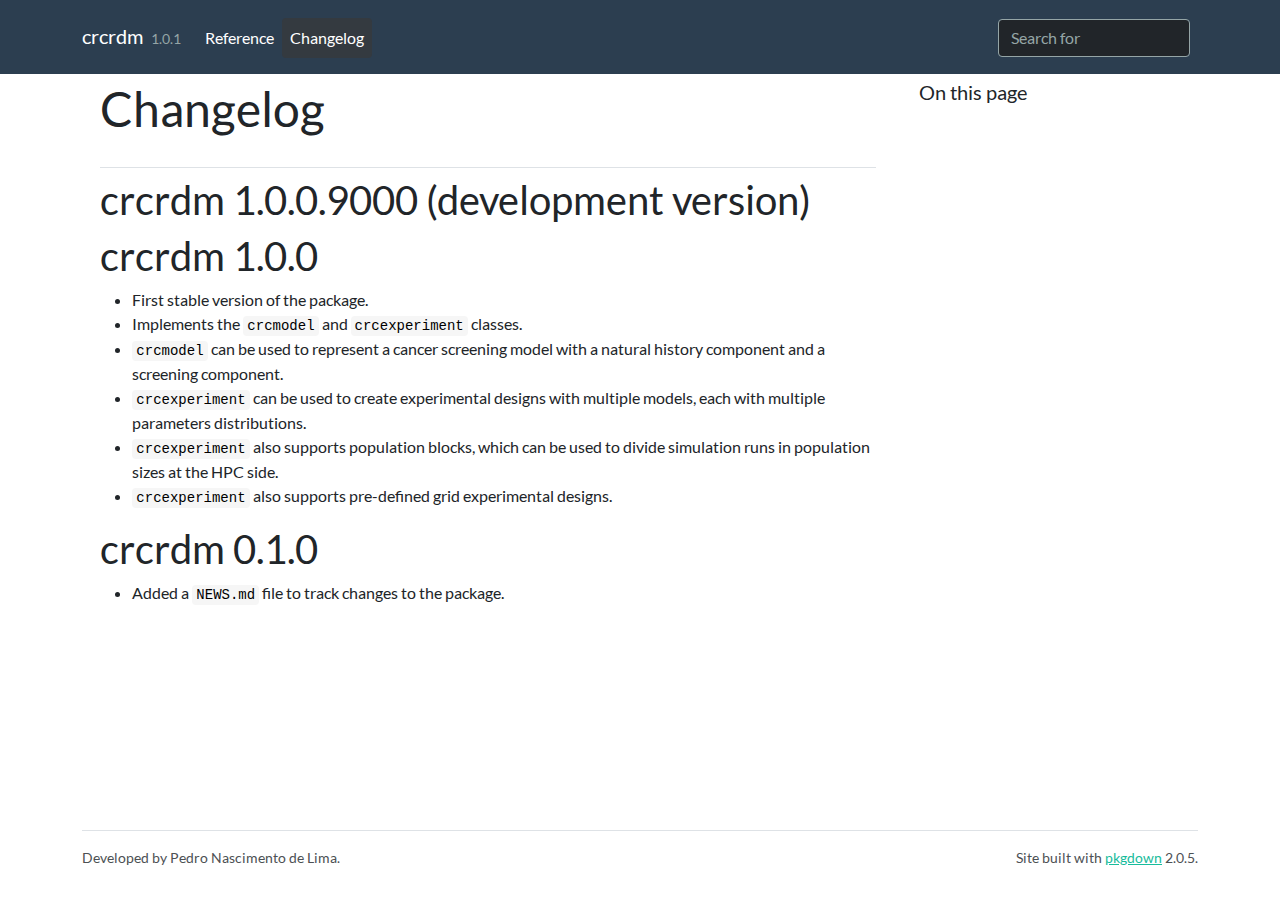
==== news/index.html @ 7f7c16de "Built site for crcrdm: 1.0.1@7ce8ba4" ====
<!DOCTYPE html>
<!-- Generated by pkgdown: do not edit by hand --><html lang="en"><head><meta http-equiv="Content-Type" content="text/html; charset=UTF-8"><meta charset="utf-8"><meta http-equiv="X-UA-Compatible" content="IE=edge"><meta name="viewport" content="width=device-width, initial-scale=1, shrink-to-fit=no"><title>Changelog • crcrdm</title><script src="../deps/jquery-3.6.0/jquery-3.6.0.min.js"></script><meta name="viewport" content="width=device-width, initial-scale=1, shrink-to-fit=no"><link href="../deps/bootstrap-5.1.0/bootstrap.min.css" rel="stylesheet"><script src="../deps/bootstrap-5.1.0/bootstrap.bundle.min.js"></script><!-- Font Awesome icons --><link rel="stylesheet" href="https://cdnjs.cloudflare.com/ajax/libs/font-awesome/5.12.1/css/all.min.css" integrity="sha256-mmgLkCYLUQbXn0B1SRqzHar6dCnv9oZFPEC1g1cwlkk=" crossorigin="anonymous"><link rel="stylesheet" href="https://cdnjs.cloudflare.com/ajax/libs/font-awesome/5.12.1/css/v4-shims.min.css" integrity="sha256-wZjR52fzng1pJHwx4aV2AO3yyTOXrcDW7jBpJtTwVxw=" crossorigin="anonymous"><!-- bootstrap-toc --><script src="https://cdn.rawgit.com/afeld/bootstrap-toc/v1.0.1/dist/bootstrap-toc.min.js"></script><!-- headroom.js --><script src="https://cdnjs.cloudflare.com/ajax/libs/headroom/0.11.0/headroom.min.js" integrity="sha256-AsUX4SJE1+yuDu5+mAVzJbuYNPHj/WroHuZ8Ir/CkE0=" crossorigin="anonymous"></script><script src="https://cdnjs.cloudflare.com/ajax/libs/headroom/0.11.0/jQuery.headroom.min.js" integrity="sha256-ZX/yNShbjqsohH1k95liqY9Gd8uOiE1S4vZc+9KQ1K4=" crossorigin="anonymous"></script><!-- clipboard.js --><script src="https://cdnjs.cloudflare.com/ajax/libs/clipboard.js/2.0.6/clipboard.min.js" integrity="sha256-inc5kl9MA1hkeYUt+EC3BhlIgyp/2jDIyBLS6k3UxPI=" crossorigin="anonymous"></script><!-- search --><script src="https://cdnjs.cloudflare.com/ajax/libs/fuse.js/6.4.6/fuse.js" integrity="sha512-zv6Ywkjyktsohkbp9bb45V6tEMoWhzFzXis+LrMehmJZZSys19Yxf1dopHx7WzIKxr5tK2dVcYmaCk2uqdjF4A==" crossorigin="anonymous"></script><script src="https://cdnjs.cloudflare.com/ajax/libs/autocomplete.js/0.38.0/autocomplete.jquery.min.js" integrity="sha512-GU9ayf+66Xx2TmpxqJpliWbT5PiGYxpaG8rfnBEk1LL8l1KGkRShhngwdXK1UgqhAzWpZHSiYPc09/NwDQIGyg==" crossorigin="anonymous"></script><script src="https://cdnjs.cloudflare.com/ajax/libs/mark.js/8.11.1/mark.min.js" integrity="sha512-5CYOlHXGh6QpOFA/TeTylKLWfB3ftPsde7AnmhuitiTX4K5SqCLBeKro6sPS8ilsz1Q4NRx3v8Ko2IBiszzdww==" crossorigin="anonymous"></script><!-- pkgdown --><script src="../pkgdown.js"></script><meta property="og:title" content="Changelog"><!-- mathjax --><script src="https://cdnjs.cloudflare.com/ajax/libs/mathjax/2.7.5/MathJax.js" integrity="sha256-nvJJv9wWKEm88qvoQl9ekL2J+k/RWIsaSScxxlsrv8k=" crossorigin="anonymous"></script><script src="https://cdnjs.cloudflare.com/ajax/libs/mathjax/2.7.5/config/TeX-AMS-MML_HTMLorMML.js" integrity="sha256-84DKXVJXs0/F8OTMzX4UR909+jtl4G7SPypPavF+GfA=" crossorigin="anonymous"></script><!--[if lt IE 9]>
<script src="https://oss.maxcdn.com/html5shiv/3.7.3/html5shiv.min.js"></script>
<script src="https://oss.maxcdn.com/respond/1.4.2/respond.min.js"></script>
<![endif]--></head><body>
    <a href="#main" class="visually-hidden-focusable">Skip to contents</a>
    

    <nav class="navbar fixed-top navbar-dark navbar-expand-lg bg-primary"><div class="container">
    
    <a class="navbar-brand me-2" href="../index.html">crcrdm</a>

    <small class="nav-text text-muted me-auto" data-bs-toggle="tooltip" data-bs-placement="bottom" title="">1.0.1</small>

    
    <button class="navbar-toggler" type="button" data-bs-toggle="collapse" data-bs-target="#navbar" aria-controls="navbar" aria-expanded="false" aria-label="Toggle navigation">
      <span class="navbar-toggler-icon"></span>
    </button>

    <div id="navbar" class="collapse navbar-collapse ms-3">
      <ul class="navbar-nav me-auto"><li class="nav-item">
  <a class="nav-link" href="../reference/index.html">Reference</a>
</li>
<li class="active nav-item">
  <a class="nav-link" href="../news/index.html">Changelog</a>
</li>
      </ul><form class="form-inline my-2 my-lg-0" role="search">
        <input type="search" class="form-control me-sm-2" aria-label="Toggle navigation" name="search-input" data-search-index="../search.json" id="search-input" placeholder="Search for" autocomplete="off"></form>

      <ul class="navbar-nav"></ul></div>

    
  </div>
</nav><div class="container template-news">
<div class="row">
  <main id="main" class="col-md-9"><div class="page-header">
      <img src="" class="logo" alt=""><h1>Changelog</h1>
      
    </div>

    <div class="section level2"><h2 class="pkg-version" data-toc-text="1.0.0.9000" id="crcrdm-1009000-development-version">crcrdm 1.0.0.9000 (development version)<a class="anchor" aria-label="anchor" href="#crcrdm-1009000-development-version"></a></h2></div>
    <div class="section level2">
<h2 class="pkg-version" data-toc-text="1.0.0" id="crcrdm-100">crcrdm 1.0.0<a class="anchor" aria-label="anchor" href="#crcrdm-100"></a></h2>
<ul><li>First stable version of the package.</li>
<li>Implements the <code>crcmodel</code> and <code>crcexperiment</code> classes.</li>
<li>
<code>crcmodel</code> can be used to represent a cancer screening model with a natural history component and a screening component.</li>
<li>
<code>crcexperiment</code> can be used to create experimental designs with multiple models, each with multiple parameters distributions.</li>
<li>
<code>crcexperiment</code> also supports population blocks, which can be used to divide simulation runs in population sizes at the HPC side.</li>
<li>
<code>crcexperiment</code> also supports pre-defined grid experimental designs.</li>
</ul></div>
    <div class="section level2">
<h2 class="pkg-version" data-toc-text="0.1.0" id="crcrdm-010">crcrdm 0.1.0<a class="anchor" aria-label="anchor" href="#crcrdm-010"></a></h2>
<ul><li>Added a <code>NEWS.md</code> file to track changes to the package.</li></ul></div>
  </main><aside class="col-md-3"><nav id="toc"><h2>On this page</h2>
    </nav></aside></div>


    <footer><div class="pkgdown-footer-left">
  <p></p><p>Developed by Pedro Nascimento de Lima.</p>
</div>

<div class="pkgdown-footer-right">
  <p></p><p>Site built with <a href="https://pkgdown.r-lib.org/" class="external-link">pkgdown</a> 2.0.5.</p>
</div>

    </footer></div>

  

  

  </body></html>
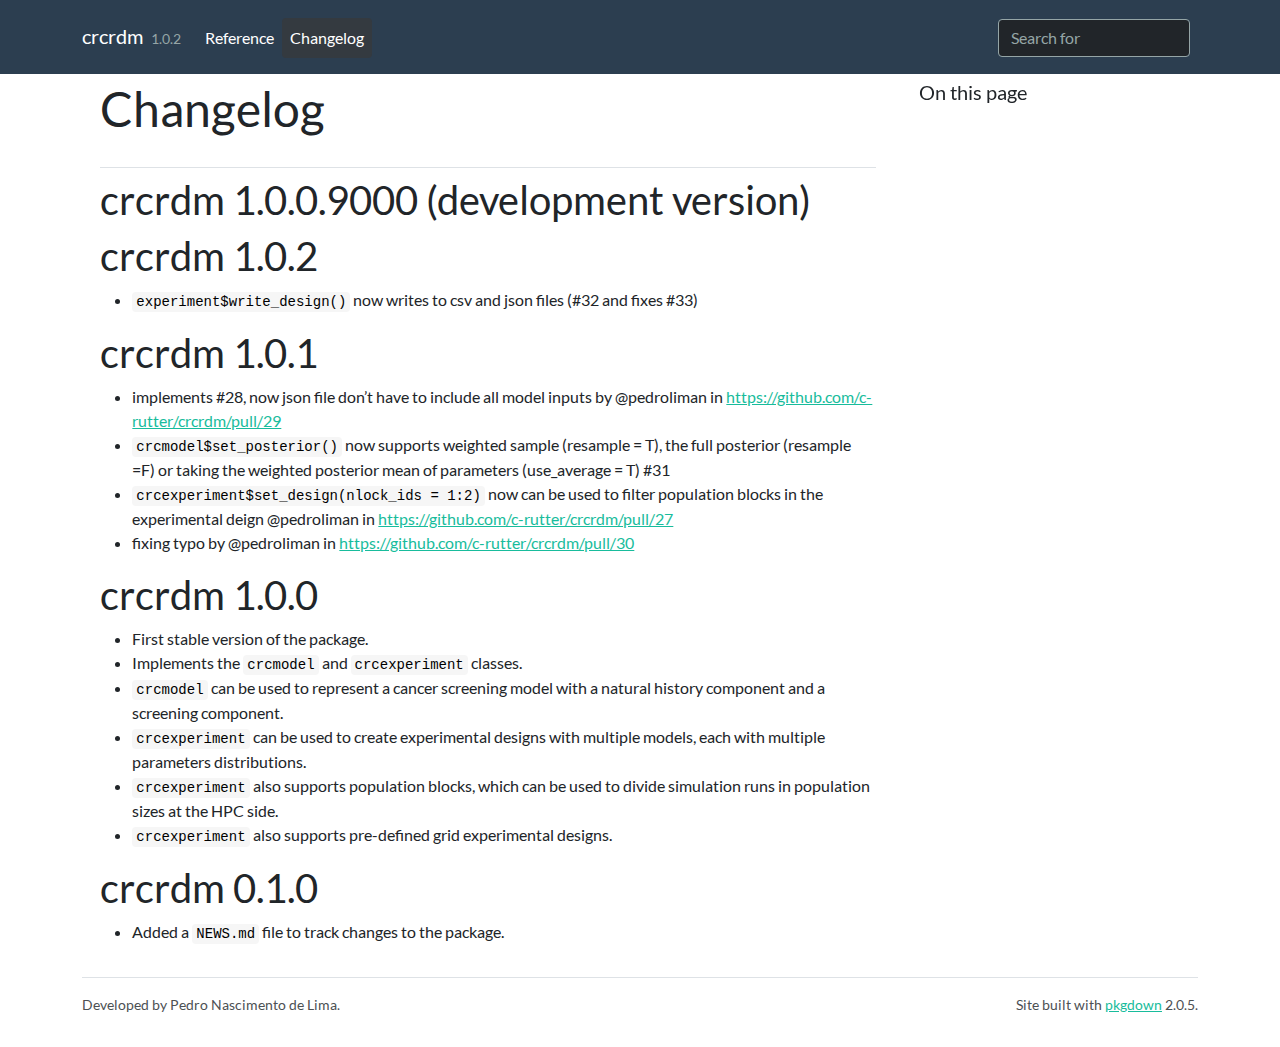
==== commit 02538282: "Built site for crcrdm: 1.0.2@9d13bc9" ====
--- a/news/index.html
+++ b/news/index.html
@@ -10,7 +10,7 @@
     
     <a class="navbar-brand me-2" href="../index.html">crcrdm</a>
 
-    <small class="nav-text text-muted me-auto" data-bs-toggle="tooltip" data-bs-placement="bottom" title="">1.0.1</small>
+    <small class="nav-text text-muted me-auto" data-bs-toggle="tooltip" data-bs-placement="bottom" title="">1.0.2</small>
 
     
     <button class="navbar-toggler" type="button" data-bs-toggle="collapse" data-bs-target="#navbar" aria-controls="navbar" aria-expanded="false" aria-label="Toggle navigation">
@@ -39,6 +39,22 @@
     </div>
 
     <div class="section level2"><h2 class="pkg-version" data-toc-text="1.0.0.9000" id="crcrdm-1009000-development-version">crcrdm 1.0.0.9000 (development version)<a class="anchor" aria-label="anchor" href="#crcrdm-1009000-development-version"></a></h2></div>
+    <div class="section level2">
+<h2 class="pkg-version" data-toc-text="1.0.2" id="crcrdm-102">crcrdm 1.0.2<a class="anchor" aria-label="anchor" href="#crcrdm-102"></a></h2>
+<ul><li>
+<code>experiment$write_design()</code> now writes to csv and json files (#32 and fixes #33)</li></ul></div>
+    <div class="section level2">
+<h2 class="pkg-version" data-toc-text="1.0.1" id="crcrdm-101">crcrdm 1.0.1<a class="anchor" aria-label="anchor" href="#crcrdm-101"></a></h2>
+<ul><li>implements #28, now json file don’t have to include all model inputs by @pedroliman in <a href="https://github.com/c-rutter/crcrdm/pull/29" class="external-link uri">https://github.com/c-rutter/crcrdm/pull/29</a>
+</li>
+<li>
+<code>crcmodel$set_posterior()</code> now supports weighted sample (resample = T), the full posterior (resample =F) or taking the weighted posterior mean of parameters (use_average = T) #31</li>
+<li>
+<code>crcexperiment$set_design(nlock_ids = 1:2)</code> now can be used to filter population blocks in the experimental deign @pedroliman in <a href="https://github.com/c-rutter/crcrdm/pull/27" class="external-link uri">https://github.com/c-rutter/crcrdm/pull/27</a>
+</li>
+<li>fixing typo by @pedroliman in <a href="https://github.com/c-rutter/crcrdm/pull/30" class="external-link uri">https://github.com/c-rutter/crcrdm/pull/30</a>
+</li>
+</ul></div>
     <div class="section level2">
 <h2 class="pkg-version" data-toc-text="1.0.0" id="crcrdm-100">crcrdm 1.0.0<a class="anchor" aria-label="anchor" href="#crcrdm-100"></a></h2>
 <ul><li>First stable version of the package.</li>
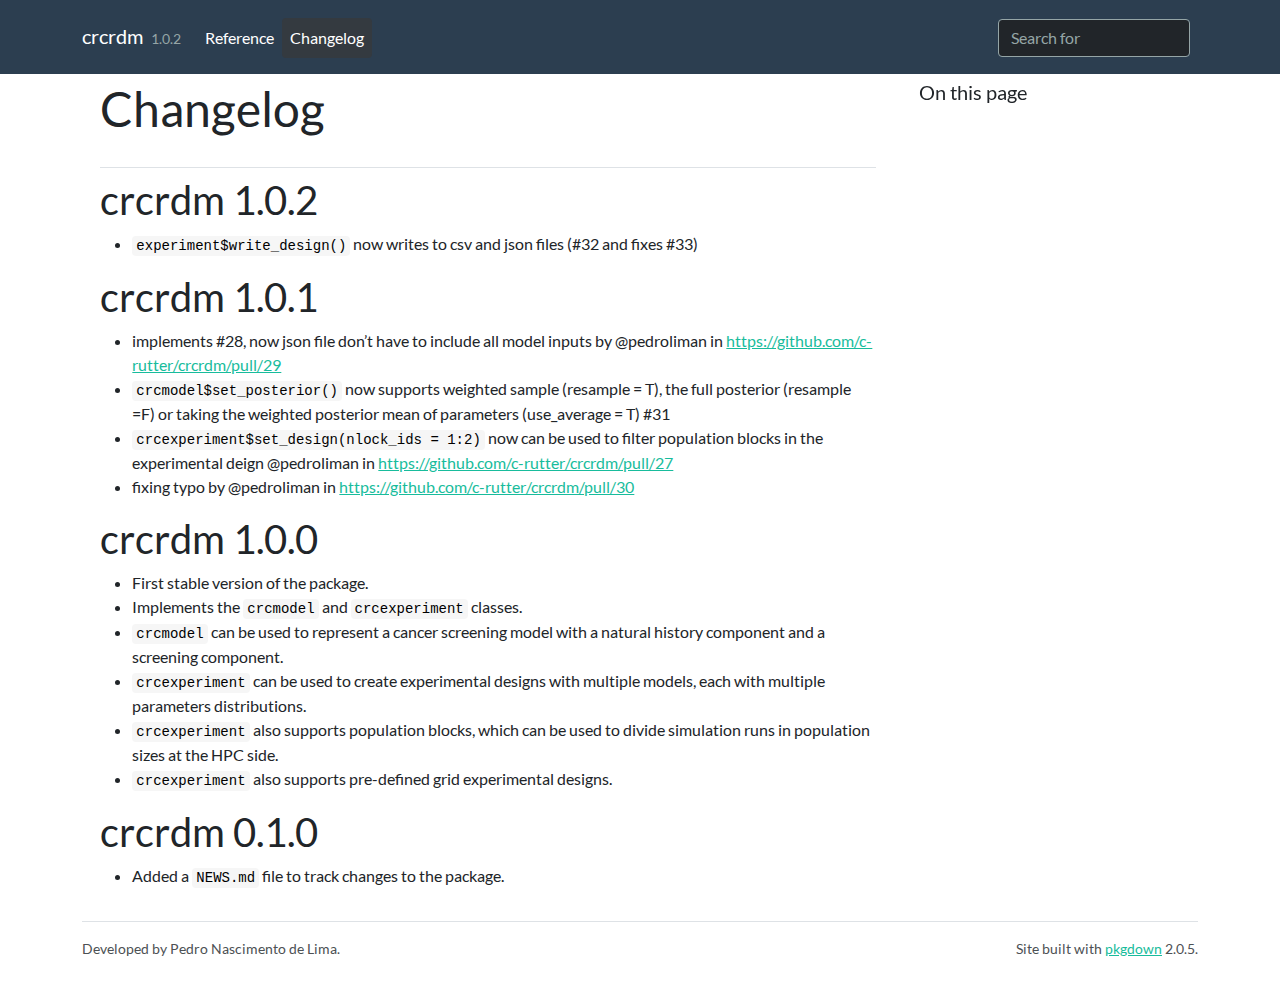
==== commit 1d2e62ed: "Built site for crcrdm: 1.0.2@ddeda4e" ====
--- a/news/index.html
+++ b/news/index.html
@@ -38,7 +38,6 @@
       
     </div>
 
-    <div class="section level2"><h2 class="pkg-version" data-toc-text="1.0.0.9000" id="crcrdm-1009000-development-version">crcrdm 1.0.0.9000 (development version)<a class="anchor" aria-label="anchor" href="#crcrdm-1009000-development-version"></a></h2></div>
     <div class="section level2">
 <h2 class="pkg-version" data-toc-text="1.0.2" id="crcrdm-102">crcrdm 1.0.2<a class="anchor" aria-label="anchor" href="#crcrdm-102"></a></h2>
 <ul><li>
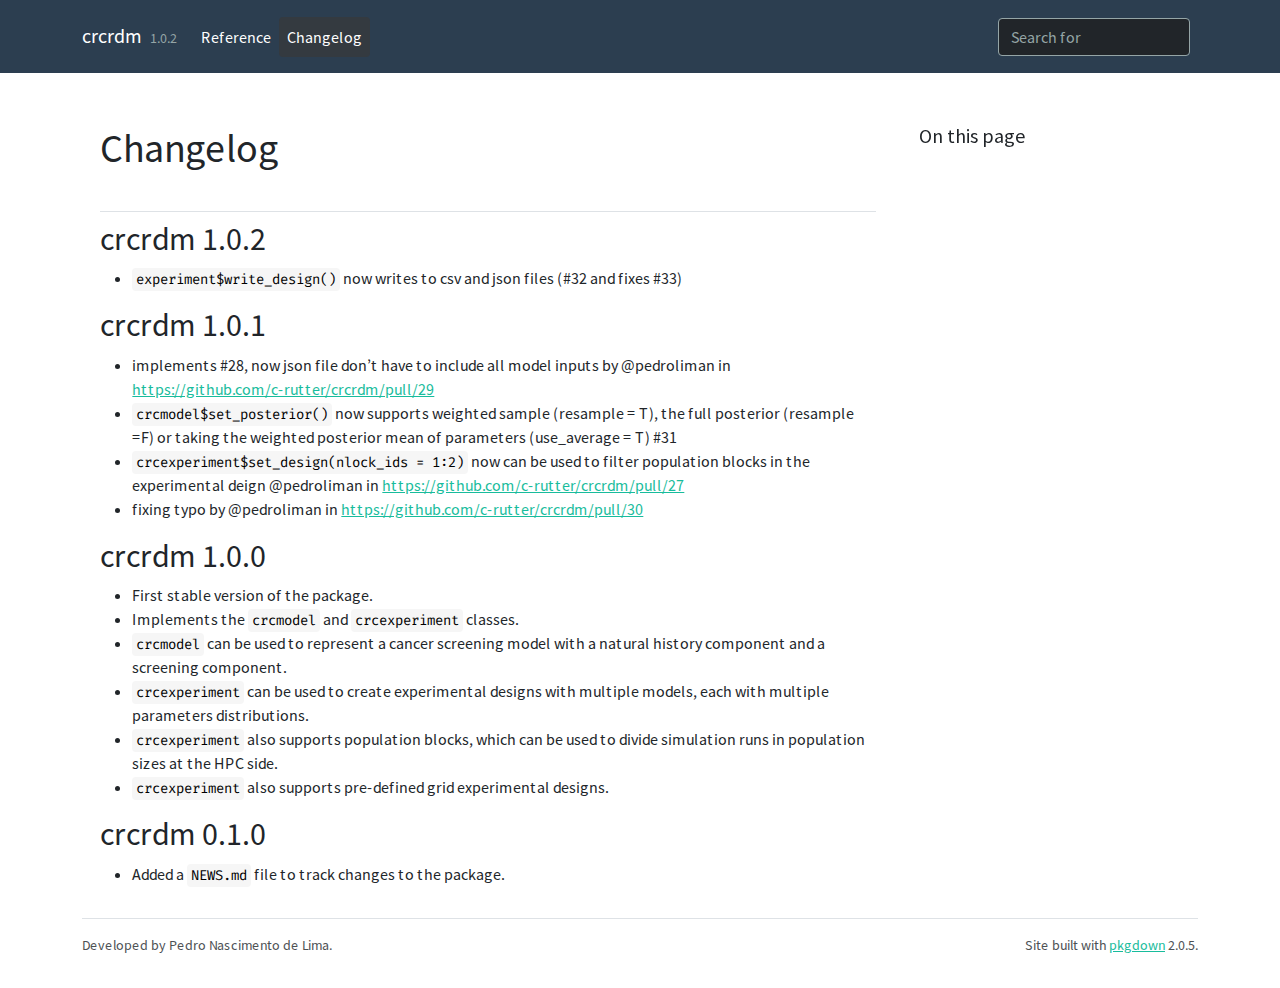
==== commit 81908cc9: "Built site for crcrdm: 1.0.2@375ec84" ====
--- a/news/index.html
+++ b/news/index.html
@@ -1,5 +1,5 @@
 <!DOCTYPE html>
-<!-- Generated by pkgdown: do not edit by hand --><html lang="en"><head><meta http-equiv="Content-Type" content="text/html; charset=UTF-8"><meta charset="utf-8"><meta http-equiv="X-UA-Compatible" content="IE=edge"><meta name="viewport" content="width=device-width, initial-scale=1, shrink-to-fit=no"><title>Changelog • crcrdm</title><script src="../deps/jquery-3.6.0/jquery-3.6.0.min.js"></script><meta name="viewport" content="width=device-width, initial-scale=1, shrink-to-fit=no"><link href="../deps/bootstrap-5.1.0/bootstrap.min.css" rel="stylesheet"><script src="../deps/bootstrap-5.1.0/bootstrap.bundle.min.js"></script><!-- Font Awesome icons --><link rel="stylesheet" href="https://cdnjs.cloudflare.com/ajax/libs/font-awesome/5.12.1/css/all.min.css" integrity="sha256-mmgLkCYLUQbXn0B1SRqzHar6dCnv9oZFPEC1g1cwlkk=" crossorigin="anonymous"><link rel="stylesheet" href="https://cdnjs.cloudflare.com/ajax/libs/font-awesome/5.12.1/css/v4-shims.min.css" integrity="sha256-wZjR52fzng1pJHwx4aV2AO3yyTOXrcDW7jBpJtTwVxw=" crossorigin="anonymous"><!-- bootstrap-toc --><script src="https://cdn.rawgit.com/afeld/bootstrap-toc/v1.0.1/dist/bootstrap-toc.min.js"></script><!-- headroom.js --><script src="https://cdnjs.cloudflare.com/ajax/libs/headroom/0.11.0/headroom.min.js" integrity="sha256-AsUX4SJE1+yuDu5+mAVzJbuYNPHj/WroHuZ8Ir/CkE0=" crossorigin="anonymous"></script><script src="https://cdnjs.cloudflare.com/ajax/libs/headroom/0.11.0/jQuery.headroom.min.js" integrity="sha256-ZX/yNShbjqsohH1k95liqY9Gd8uOiE1S4vZc+9KQ1K4=" crossorigin="anonymous"></script><!-- clipboard.js --><script src="https://cdnjs.cloudflare.com/ajax/libs/clipboard.js/2.0.6/clipboard.min.js" integrity="sha256-inc5kl9MA1hkeYUt+EC3BhlIgyp/2jDIyBLS6k3UxPI=" crossorigin="anonymous"></script><!-- search --><script src="https://cdnjs.cloudflare.com/ajax/libs/fuse.js/6.4.6/fuse.js" integrity="sha512-zv6Ywkjyktsohkbp9bb45V6tEMoWhzFzXis+LrMehmJZZSys19Yxf1dopHx7WzIKxr5tK2dVcYmaCk2uqdjF4A==" crossorigin="anonymous"></script><script src="https://cdnjs.cloudflare.com/ajax/libs/autocomplete.js/0.38.0/autocomplete.jquery.min.js" integrity="sha512-GU9ayf+66Xx2TmpxqJpliWbT5PiGYxpaG8rfnBEk1LL8l1KGkRShhngwdXK1UgqhAzWpZHSiYPc09/NwDQIGyg==" crossorigin="anonymous"></script><script src="https://cdnjs.cloudflare.com/ajax/libs/mark.js/8.11.1/mark.min.js" integrity="sha512-5CYOlHXGh6QpOFA/TeTylKLWfB3ftPsde7AnmhuitiTX4K5SqCLBeKro6sPS8ilsz1Q4NRx3v8Ko2IBiszzdww==" crossorigin="anonymous"></script><!-- pkgdown --><script src="../pkgdown.js"></script><meta property="og:title" content="Changelog"><!-- mathjax --><script src="https://cdnjs.cloudflare.com/ajax/libs/mathjax/2.7.5/MathJax.js" integrity="sha256-nvJJv9wWKEm88qvoQl9ekL2J+k/RWIsaSScxxlsrv8k=" crossorigin="anonymous"></script><script src="https://cdnjs.cloudflare.com/ajax/libs/mathjax/2.7.5/config/TeX-AMS-MML_HTMLorMML.js" integrity="sha256-84DKXVJXs0/F8OTMzX4UR909+jtl4G7SPypPavF+GfA=" crossorigin="anonymous"></script><!--[if lt IE 9]>
+<!-- Generated by pkgdown: do not edit by hand --><html lang="en"><head><meta http-equiv="Content-Type" content="text/html; charset=UTF-8"><meta charset="utf-8"><meta http-equiv="X-UA-Compatible" content="IE=edge"><meta name="viewport" content="width=device-width, initial-scale=1, shrink-to-fit=no"><title>Changelog • crcrdm</title><script src="../deps/jquery-3.6.0/jquery-3.6.0.min.js"></script><meta name="viewport" content="width=device-width, initial-scale=1, shrink-to-fit=no"><link href="../deps/bootstrap-5.1.0/bootstrap.min.css" rel="stylesheet"><script src="../deps/bootstrap-5.1.0/bootstrap.bundle.min.js"></script><link href="../deps/_Source%20Sans%20Pro-0.4.1/font.css" rel="stylesheet"><link href="../deps/_Fira%20Code-0.4.1/font.css" rel="stylesheet"><!-- Font Awesome icons --><link rel="stylesheet" href="https://cdnjs.cloudflare.com/ajax/libs/font-awesome/5.12.1/css/all.min.css" integrity="sha256-mmgLkCYLUQbXn0B1SRqzHar6dCnv9oZFPEC1g1cwlkk=" crossorigin="anonymous"><link rel="stylesheet" href="https://cdnjs.cloudflare.com/ajax/libs/font-awesome/5.12.1/css/v4-shims.min.css" integrity="sha256-wZjR52fzng1pJHwx4aV2AO3yyTOXrcDW7jBpJtTwVxw=" crossorigin="anonymous"><!-- bootstrap-toc --><script src="https://cdn.rawgit.com/afeld/bootstrap-toc/v1.0.1/dist/bootstrap-toc.min.js"></script><!-- headroom.js --><script src="https://cdnjs.cloudflare.com/ajax/libs/headroom/0.11.0/headroom.min.js" integrity="sha256-AsUX4SJE1+yuDu5+mAVzJbuYNPHj/WroHuZ8Ir/CkE0=" crossorigin="anonymous"></script><script src="https://cdnjs.cloudflare.com/ajax/libs/headroom/0.11.0/jQuery.headroom.min.js" integrity="sha256-ZX/yNShbjqsohH1k95liqY9Gd8uOiE1S4vZc+9KQ1K4=" crossorigin="anonymous"></script><!-- clipboard.js --><script src="https://cdnjs.cloudflare.com/ajax/libs/clipboard.js/2.0.6/clipboard.min.js" integrity="sha256-inc5kl9MA1hkeYUt+EC3BhlIgyp/2jDIyBLS6k3UxPI=" crossorigin="anonymous"></script><!-- search --><script src="https://cdnjs.cloudflare.com/ajax/libs/fuse.js/6.4.6/fuse.js" integrity="sha512-zv6Ywkjyktsohkbp9bb45V6tEMoWhzFzXis+LrMehmJZZSys19Yxf1dopHx7WzIKxr5tK2dVcYmaCk2uqdjF4A==" crossorigin="anonymous"></script><script src="https://cdnjs.cloudflare.com/ajax/libs/autocomplete.js/0.38.0/autocomplete.jquery.min.js" integrity="sha512-GU9ayf+66Xx2TmpxqJpliWbT5PiGYxpaG8rfnBEk1LL8l1KGkRShhngwdXK1UgqhAzWpZHSiYPc09/NwDQIGyg==" crossorigin="anonymous"></script><script src="https://cdnjs.cloudflare.com/ajax/libs/mark.js/8.11.1/mark.min.js" integrity="sha512-5CYOlHXGh6QpOFA/TeTylKLWfB3ftPsde7AnmhuitiTX4K5SqCLBeKro6sPS8ilsz1Q4NRx3v8Ko2IBiszzdww==" crossorigin="anonymous"></script><!-- pkgdown --><script src="../pkgdown.js"></script><meta property="og:title" content="Changelog"><!-- mathjax --><script src="https://cdnjs.cloudflare.com/ajax/libs/mathjax/2.7.5/MathJax.js" integrity="sha256-nvJJv9wWKEm88qvoQl9ekL2J+k/RWIsaSScxxlsrv8k=" crossorigin="anonymous"></script><script src="https://cdnjs.cloudflare.com/ajax/libs/mathjax/2.7.5/config/TeX-AMS-MML_HTMLorMML.js" integrity="sha256-84DKXVJXs0/F8OTMzX4UR909+jtl4G7SPypPavF+GfA=" crossorigin="anonymous"></script><!--[if lt IE 9]>
 <script src="https://oss.maxcdn.com/html5shiv/3.7.3/html5shiv.min.js"></script>
 <script src="https://oss.maxcdn.com/respond/1.4.2/respond.min.js"></script>
 <![endif]--></head><body>
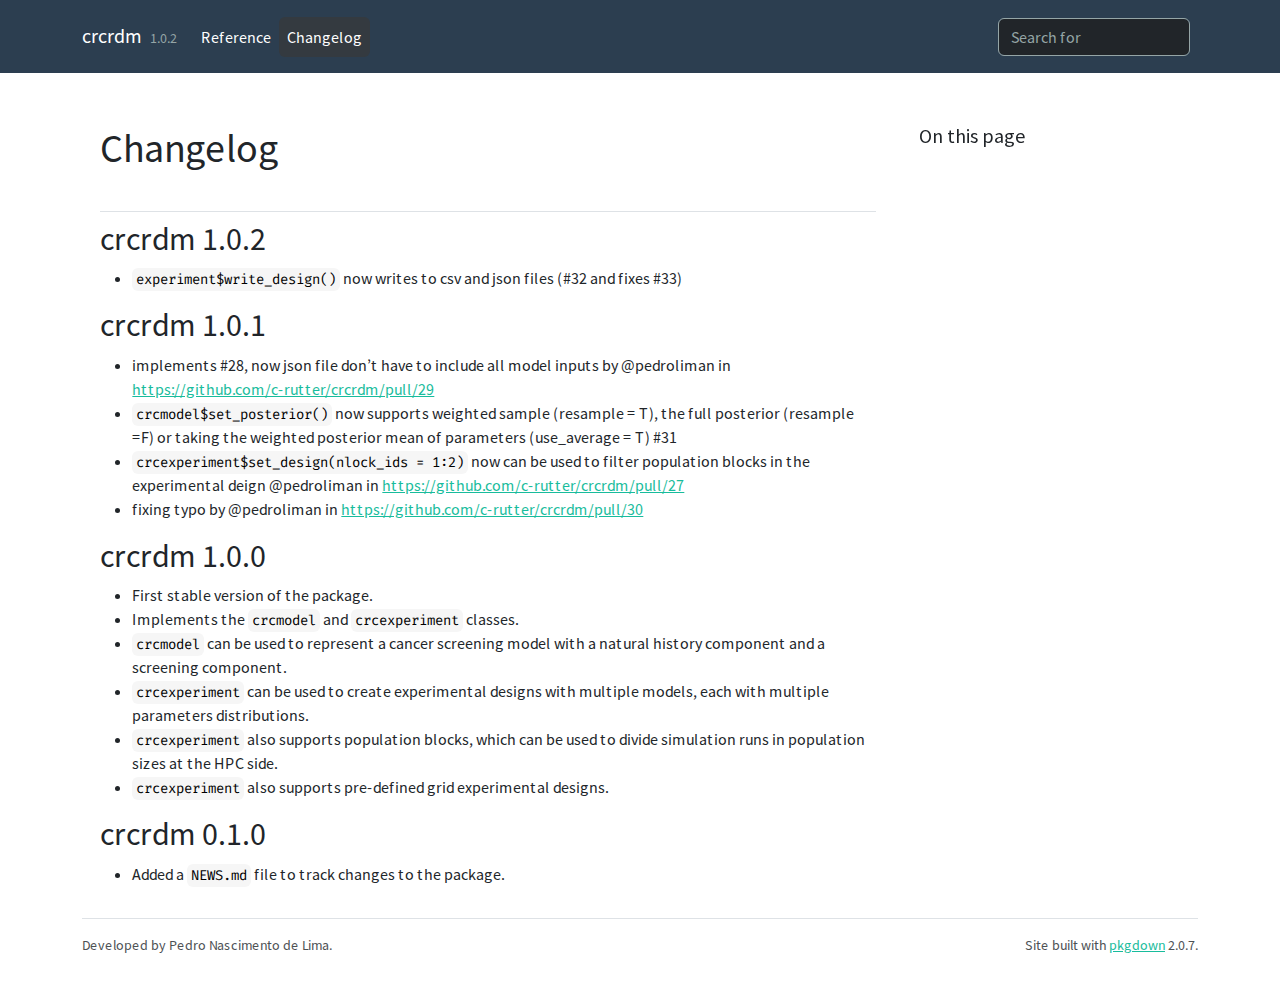
==== commit 29207bc1: "Deploying to gh-pages from @ c-rutter/crcrdm@bd3e22b987a598f541d2d3da093f44ade7ab6fab 🚀" ====
--- a/news/index.html
+++ b/news/index.html
@@ -1,5 +1,5 @@
 <!DOCTYPE html>
-<!-- Generated by pkgdown: do not edit by hand --><html lang="en"><head><meta http-equiv="Content-Type" content="text/html; charset=UTF-8"><meta charset="utf-8"><meta http-equiv="X-UA-Compatible" content="IE=edge"><meta name="viewport" content="width=device-width, initial-scale=1, shrink-to-fit=no"><title>Changelog • crcrdm</title><script src="../deps/jquery-3.6.0/jquery-3.6.0.min.js"></script><meta name="viewport" content="width=device-width, initial-scale=1, shrink-to-fit=no"><link href="../deps/bootstrap-5.1.0/bootstrap.min.css" rel="stylesheet"><script src="../deps/bootstrap-5.1.0/bootstrap.bundle.min.js"></script><link href="../deps/_Source%20Sans%20Pro-0.4.1/font.css" rel="stylesheet"><link href="../deps/_Fira%20Code-0.4.1/font.css" rel="stylesheet"><!-- Font Awesome icons --><link rel="stylesheet" href="https://cdnjs.cloudflare.com/ajax/libs/font-awesome/5.12.1/css/all.min.css" integrity="sha256-mmgLkCYLUQbXn0B1SRqzHar6dCnv9oZFPEC1g1cwlkk=" crossorigin="anonymous"><link rel="stylesheet" href="https://cdnjs.cloudflare.com/ajax/libs/font-awesome/5.12.1/css/v4-shims.min.css" integrity="sha256-wZjR52fzng1pJHwx4aV2AO3yyTOXrcDW7jBpJtTwVxw=" crossorigin="anonymous"><!-- bootstrap-toc --><script src="https://cdn.rawgit.com/afeld/bootstrap-toc/v1.0.1/dist/bootstrap-toc.min.js"></script><!-- headroom.js --><script src="https://cdnjs.cloudflare.com/ajax/libs/headroom/0.11.0/headroom.min.js" integrity="sha256-AsUX4SJE1+yuDu5+mAVzJbuYNPHj/WroHuZ8Ir/CkE0=" crossorigin="anonymous"></script><script src="https://cdnjs.cloudflare.com/ajax/libs/headroom/0.11.0/jQuery.headroom.min.js" integrity="sha256-ZX/yNShbjqsohH1k95liqY9Gd8uOiE1S4vZc+9KQ1K4=" crossorigin="anonymous"></script><!-- clipboard.js --><script src="https://cdnjs.cloudflare.com/ajax/libs/clipboard.js/2.0.6/clipboard.min.js" integrity="sha256-inc5kl9MA1hkeYUt+EC3BhlIgyp/2jDIyBLS6k3UxPI=" crossorigin="anonymous"></script><!-- search --><script src="https://cdnjs.cloudflare.com/ajax/libs/fuse.js/6.4.6/fuse.js" integrity="sha512-zv6Ywkjyktsohkbp9bb45V6tEMoWhzFzXis+LrMehmJZZSys19Yxf1dopHx7WzIKxr5tK2dVcYmaCk2uqdjF4A==" crossorigin="anonymous"></script><script src="https://cdnjs.cloudflare.com/ajax/libs/autocomplete.js/0.38.0/autocomplete.jquery.min.js" integrity="sha512-GU9ayf+66Xx2TmpxqJpliWbT5PiGYxpaG8rfnBEk1LL8l1KGkRShhngwdXK1UgqhAzWpZHSiYPc09/NwDQIGyg==" crossorigin="anonymous"></script><script src="https://cdnjs.cloudflare.com/ajax/libs/mark.js/8.11.1/mark.min.js" integrity="sha512-5CYOlHXGh6QpOFA/TeTylKLWfB3ftPsde7AnmhuitiTX4K5SqCLBeKro6sPS8ilsz1Q4NRx3v8Ko2IBiszzdww==" crossorigin="anonymous"></script><!-- pkgdown --><script src="../pkgdown.js"></script><meta property="og:title" content="Changelog"><!-- mathjax --><script src="https://cdnjs.cloudflare.com/ajax/libs/mathjax/2.7.5/MathJax.js" integrity="sha256-nvJJv9wWKEm88qvoQl9ekL2J+k/RWIsaSScxxlsrv8k=" crossorigin="anonymous"></script><script src="https://cdnjs.cloudflare.com/ajax/libs/mathjax/2.7.5/config/TeX-AMS-MML_HTMLorMML.js" integrity="sha256-84DKXVJXs0/F8OTMzX4UR909+jtl4G7SPypPavF+GfA=" crossorigin="anonymous"></script><!--[if lt IE 9]>
+<!-- Generated by pkgdown: do not edit by hand --><html lang="en"><head><meta http-equiv="Content-Type" content="text/html; charset=UTF-8"><meta charset="utf-8"><meta http-equiv="X-UA-Compatible" content="IE=edge"><meta name="viewport" content="width=device-width, initial-scale=1, shrink-to-fit=no"><title>Changelog • crcrdm</title><script src="../deps/jquery-3.6.0/jquery-3.6.0.min.js"></script><meta name="viewport" content="width=device-width, initial-scale=1, shrink-to-fit=no"><link href="../deps/bootstrap-5.2.2/bootstrap.min.css" rel="stylesheet"><script src="../deps/bootstrap-5.2.2/bootstrap.bundle.min.js"></script><link href="../deps/Source_Sans_Pro-0.4.6/font.css" rel="stylesheet"><link href="../deps/Fira_Code-0.4.6/font.css" rel="stylesheet"><!-- Font Awesome icons --><link rel="stylesheet" href="https://cdnjs.cloudflare.com/ajax/libs/font-awesome/5.12.1/css/all.min.css" integrity="sha256-mmgLkCYLUQbXn0B1SRqzHar6dCnv9oZFPEC1g1cwlkk=" crossorigin="anonymous"><link rel="stylesheet" href="https://cdnjs.cloudflare.com/ajax/libs/font-awesome/5.12.1/css/v4-shims.min.css" integrity="sha256-wZjR52fzng1pJHwx4aV2AO3yyTOXrcDW7jBpJtTwVxw=" crossorigin="anonymous"><!-- bootstrap-toc --><script src="https://cdn.jsdelivr.net/gh/afeld/bootstrap-toc@v1.0.1/dist/bootstrap-toc.min.js" integrity="sha256-4veVQbu7//Lk5TSmc7YV48MxtMy98e26cf5MrgZYnwo=" crossorigin="anonymous"></script><!-- headroom.js --><script src="https://cdnjs.cloudflare.com/ajax/libs/headroom/0.11.0/headroom.min.js" integrity="sha256-AsUX4SJE1+yuDu5+mAVzJbuYNPHj/WroHuZ8Ir/CkE0=" crossorigin="anonymous"></script><script src="https://cdnjs.cloudflare.com/ajax/libs/headroom/0.11.0/jQuery.headroom.min.js" integrity="sha256-ZX/yNShbjqsohH1k95liqY9Gd8uOiE1S4vZc+9KQ1K4=" crossorigin="anonymous"></script><!-- clipboard.js --><script src="https://cdnjs.cloudflare.com/ajax/libs/clipboard.js/2.0.6/clipboard.min.js" integrity="sha256-inc5kl9MA1hkeYUt+EC3BhlIgyp/2jDIyBLS6k3UxPI=" crossorigin="anonymous"></script><!-- search --><script src="https://cdnjs.cloudflare.com/ajax/libs/fuse.js/6.4.6/fuse.js" integrity="sha512-zv6Ywkjyktsohkbp9bb45V6tEMoWhzFzXis+LrMehmJZZSys19Yxf1dopHx7WzIKxr5tK2dVcYmaCk2uqdjF4A==" crossorigin="anonymous"></script><script src="https://cdnjs.cloudflare.com/ajax/libs/autocomplete.js/0.38.0/autocomplete.jquery.min.js" integrity="sha512-GU9ayf+66Xx2TmpxqJpliWbT5PiGYxpaG8rfnBEk1LL8l1KGkRShhngwdXK1UgqhAzWpZHSiYPc09/NwDQIGyg==" crossorigin="anonymous"></script><script src="https://cdnjs.cloudflare.com/ajax/libs/mark.js/8.11.1/mark.min.js" integrity="sha512-5CYOlHXGh6QpOFA/TeTylKLWfB3ftPsde7AnmhuitiTX4K5SqCLBeKro6sPS8ilsz1Q4NRx3v8Ko2IBiszzdww==" crossorigin="anonymous"></script><!-- pkgdown --><script src="../pkgdown.js"></script><meta property="og:title" content="Changelog"><!-- mathjax --><script src="https://cdnjs.cloudflare.com/ajax/libs/mathjax/2.7.5/MathJax.js" integrity="sha256-nvJJv9wWKEm88qvoQl9ekL2J+k/RWIsaSScxxlsrv8k=" crossorigin="anonymous"></script><script src="https://cdnjs.cloudflare.com/ajax/libs/mathjax/2.7.5/config/TeX-AMS-MML_HTMLorMML.js" integrity="sha256-84DKXVJXs0/F8OTMzX4UR909+jtl4G7SPypPavF+GfA=" crossorigin="anonymous"></script><!--[if lt IE 9]>
 <script src="https://oss.maxcdn.com/html5shiv/3.7.3/html5shiv.min.js"></script>
 <script src="https://oss.maxcdn.com/respond/1.4.2/respond.min.js"></script>
 <![endif]--></head><body>
@@ -41,7 +41,8 @@
     <div class="section level2">
 <h2 class="pkg-version" data-toc-text="1.0.2" id="crcrdm-102">crcrdm 1.0.2<a class="anchor" aria-label="anchor" href="#crcrdm-102"></a></h2>
 <ul><li>
-<code>experiment$write_design()</code> now writes to csv and json files (#32 and fixes #33)</li></ul></div>
+<code>experiment$write_design()</code> now writes to csv and json files (#32 and fixes #33)</li>
+</ul></div>
     <div class="section level2">
 <h2 class="pkg-version" data-toc-text="1.0.1" id="crcrdm-101">crcrdm 1.0.1<a class="anchor" aria-label="anchor" href="#crcrdm-101"></a></h2>
 <ul><li>implements #28, now json file don’t have to include all model inputs by @pedroliman in <a href="https://github.com/c-rutter/crcrdm/pull/29" class="external-link uri">https://github.com/c-rutter/crcrdm/pull/29</a>
@@ -69,7 +70,8 @@
 </ul></div>
     <div class="section level2">
 <h2 class="pkg-version" data-toc-text="0.1.0" id="crcrdm-010">crcrdm 0.1.0<a class="anchor" aria-label="anchor" href="#crcrdm-010"></a></h2>
-<ul><li>Added a <code>NEWS.md</code> file to track changes to the package.</li></ul></div>
+<ul><li>Added a <code>NEWS.md</code> file to track changes to the package.</li>
+</ul></div>
   </main><aside class="col-md-3"><nav id="toc"><h2>On this page</h2>
     </nav></aside></div>
 
@@ -79,7 +81,7 @@
 </div>
 
 <div class="pkgdown-footer-right">
-  <p></p><p>Site built with <a href="https://pkgdown.r-lib.org/" class="external-link">pkgdown</a> 2.0.5.</p>
+  <p></p><p>Site built with <a href="https://pkgdown.r-lib.org/" class="external-link">pkgdown</a> 2.0.7.</p>
 </div>
 
     </footer></div>
--- a/deps/Source_Sans_Pro-0.4.6/font.css
+++ b/deps/Source_Sans_Pro-0.4.6/font.css
@@ -0,0 +1,7 @@
+@font-face {
+  font-family: 'Source Sans Pro';
+  font-style: normal;
+  font-weight: 400;
+  font-display: swap;
+  src: url(6xK3dSBYKcSV-LCoeQqfX1RYOo3aPA.woff) format('woff');
+}
--- a/deps/Fira_Code-0.4.6/font.css
+++ b/deps/Fira_Code-0.4.6/font.css
@@ -0,0 +1,7 @@
+@font-face {
+  font-family: 'Fira Code';
+  font-style: normal;
+  font-weight: 400;
+  font-display: swap;
+  src: url(uU9eCBsR6Z2vfE9aq3bL0fxyUs4tcw4W_D1sFVQ.woff) format('woff');
+}
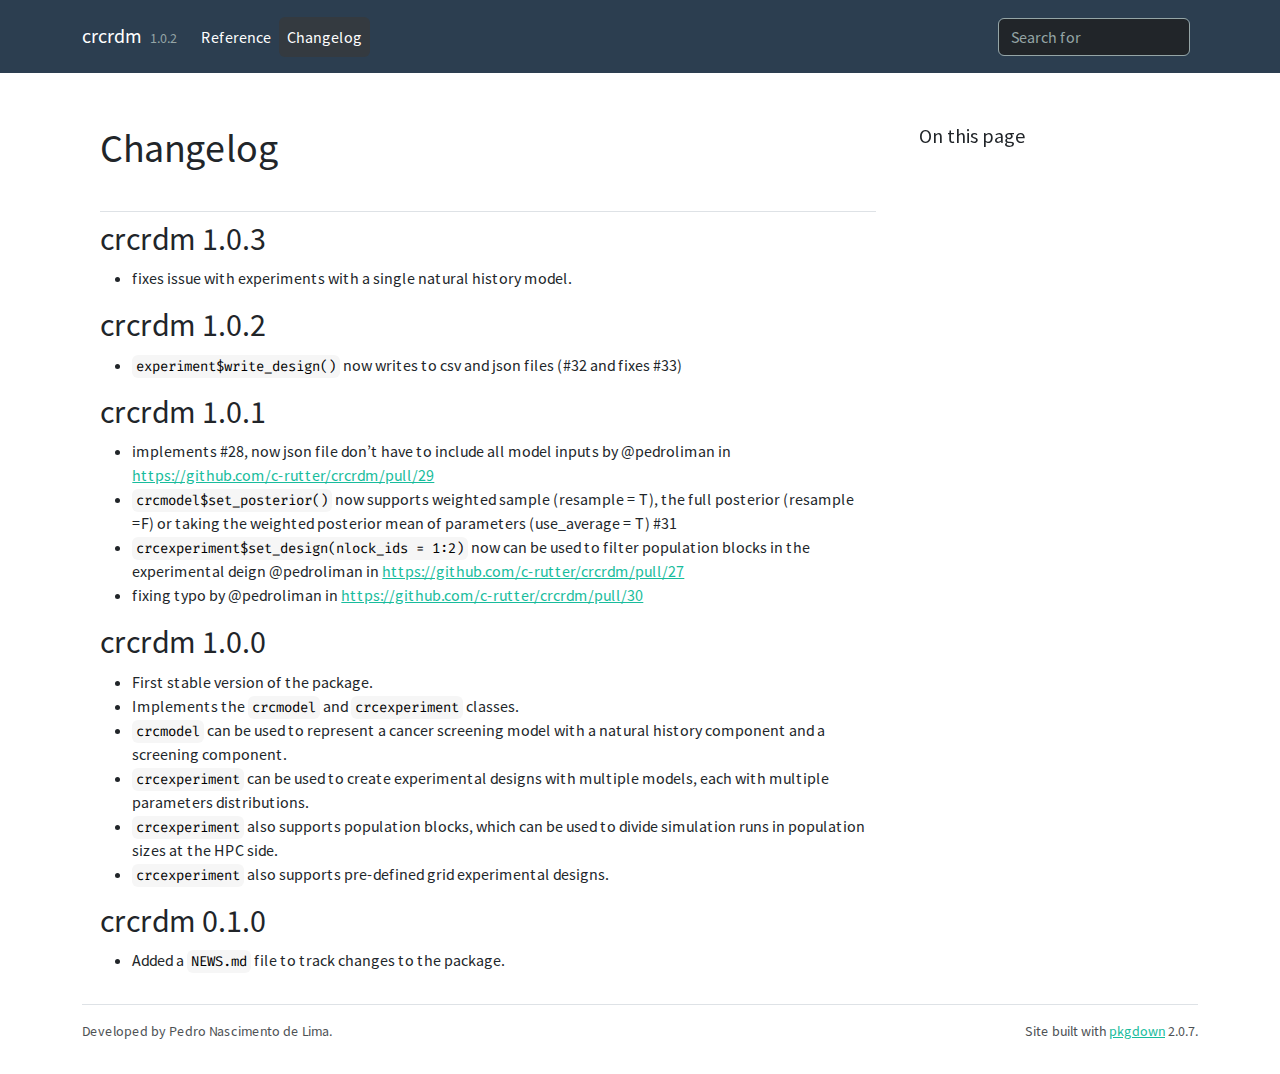
==== commit 252d0390: "Deploying to gh-pages from @ c-rutter/crcrdm@18d02df57a0f1bf599542f6b67023ca6d926d540 🚀" ====
--- a/news/index.html
+++ b/news/index.html
@@ -38,6 +38,10 @@
       
     </div>
 
+    <div class="section level2">
+<h2 class="pkg-version" data-toc-text="1.0.3" id="crcrdm-103">crcrdm 1.0.3<a class="anchor" aria-label="anchor" href="#crcrdm-103"></a></h2>
+<ul><li>fixes issue with experiments with a single natural history model.</li>
+</ul></div>
     <div class="section level2">
 <h2 class="pkg-version" data-toc-text="1.0.2" id="crcrdm-102">crcrdm 1.0.2<a class="anchor" aria-label="anchor" href="#crcrdm-102"></a></h2>
 <ul><li>
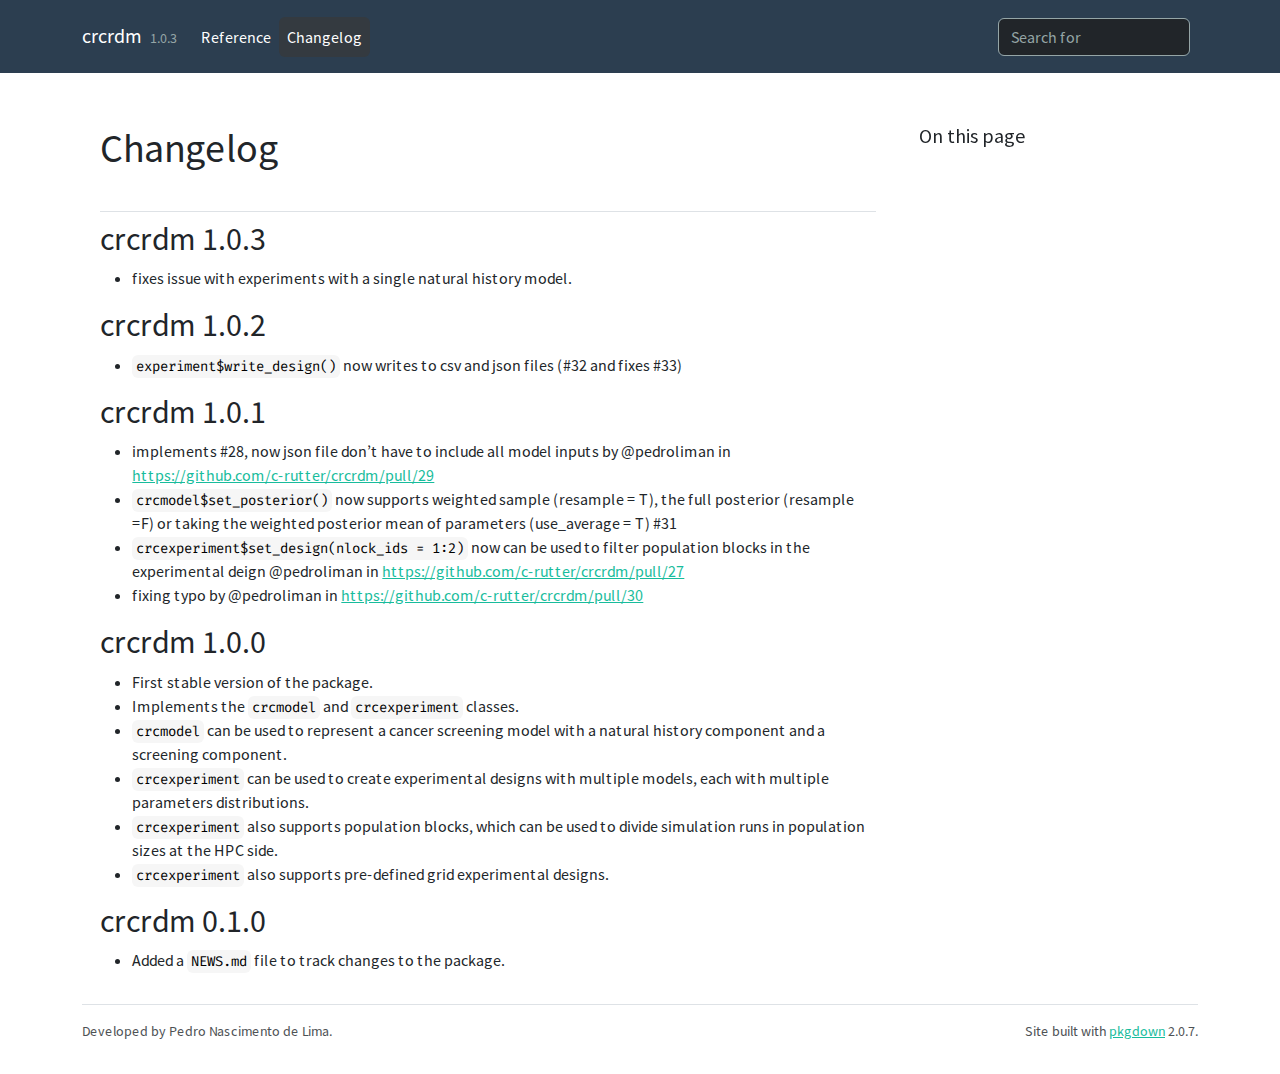
==== commit ae041970: "Deploying to gh-pages from @ c-rutter/crcrdm@8b8f9fe5e7bf1173bf00a794c20edbd120fc51b6 🚀" ====
--- a/news/index.html
+++ b/news/index.html
@@ -10,7 +10,7 @@
     
     <a class="navbar-brand me-2" href="../index.html">crcrdm</a>
 
-    <small class="nav-text text-muted me-auto" data-bs-toggle="tooltip" data-bs-placement="bottom" title="">1.0.2</small>
+    <small class="nav-text text-muted me-auto" data-bs-toggle="tooltip" data-bs-placement="bottom" title="">1.0.3</small>
 
     
     <button class="navbar-toggler" type="button" data-bs-toggle="collapse" data-bs-target="#navbar" aria-controls="navbar" aria-expanded="false" aria-label="Toggle navigation">
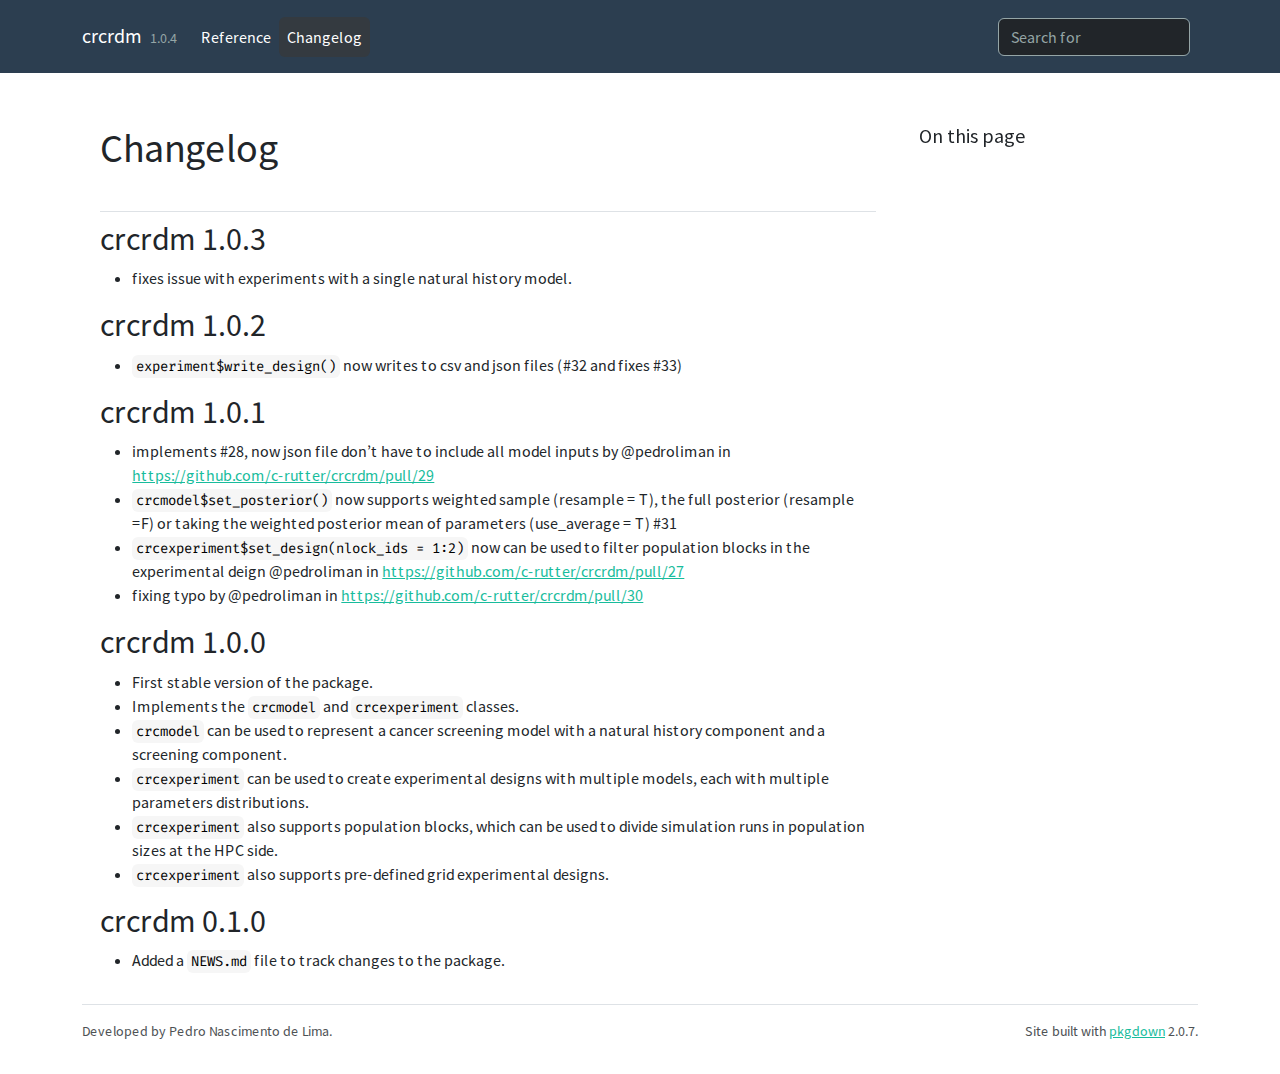
==== commit 727fd291: "Deploying to gh-pages from @ c-rutter/crcrdm@1f7c34cd4182b6c1246f0ce26e9981d6a4d4c1c0 🚀" ====
--- a/news/index.html
+++ b/news/index.html
@@ -10,7 +10,7 @@
     
     <a class="navbar-brand me-2" href="../index.html">crcrdm</a>
 
-    <small class="nav-text text-muted me-auto" data-bs-toggle="tooltip" data-bs-placement="bottom" title="">1.0.3</small>
+    <small class="nav-text text-muted me-auto" data-bs-toggle="tooltip" data-bs-placement="bottom" title="">1.0.4</small>
 
     
     <button class="navbar-toggler" type="button" data-bs-toggle="collapse" data-bs-target="#navbar" aria-controls="navbar" aria-expanded="false" aria-label="Toggle navigation">
